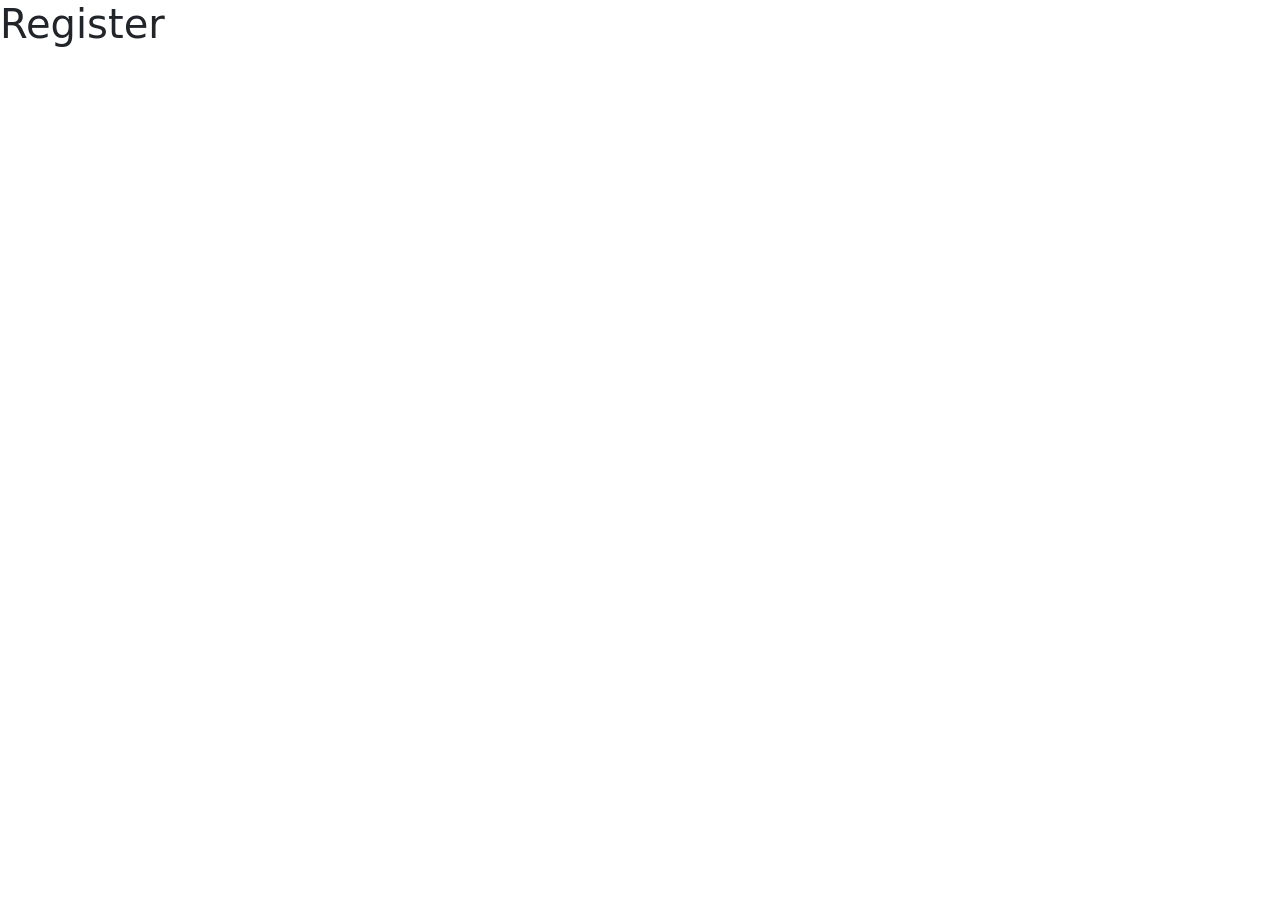
==== register.html @ f2bc00db "Setup inicial do projeto." ====
<!DOCTYPE html>
<html lang="en">
  <head>
    <meta charset="UTF-8" />
    <meta http-equiv="X-UA-Compatible" content="IE=edge" />
    <meta name="viewport" content="width=device-width, initial-scale=1.0" />
    <title>Registro</title>
    <!-- BOOTSTRAP -->
    <link
      href="https://cdn.jsdelivr.net/npm/bootstrap@5.3.0-alpha1/dist/css/bootstrap.min.css"
      rel="stylesheet"
      integrity="sha384-GLhlTQ8iRABdZLl6O3oVMWSktQOp6b7In1Zl3/Jr59b6EGGoI1aFkw7cmDA6j6gD"
      crossorigin="anonymous"
    />
    <!-- CSS DO PROJETO -->
    <link rel="stylesheet" href="css/styles.css" />
    <!-- BOOTSTRAP JS -->
    <script
      src="https://cdn.jsdelivr.net/npm/bootstrap@5.3.0-alpha1/dist/js/bootstrap.bundle.min.js"
      integrity="sha384-w76AqPfDkMBDXo30jS1Sgez6pr3x5MlQ1ZAGC+nuZB+EYdgRZgiwxhTBTkF7CXvN"
      crossorigin="anonymous"
      defer
    ></script>
  </head>
  <body>
    <h1>Register</h1>
  </body>
</html>
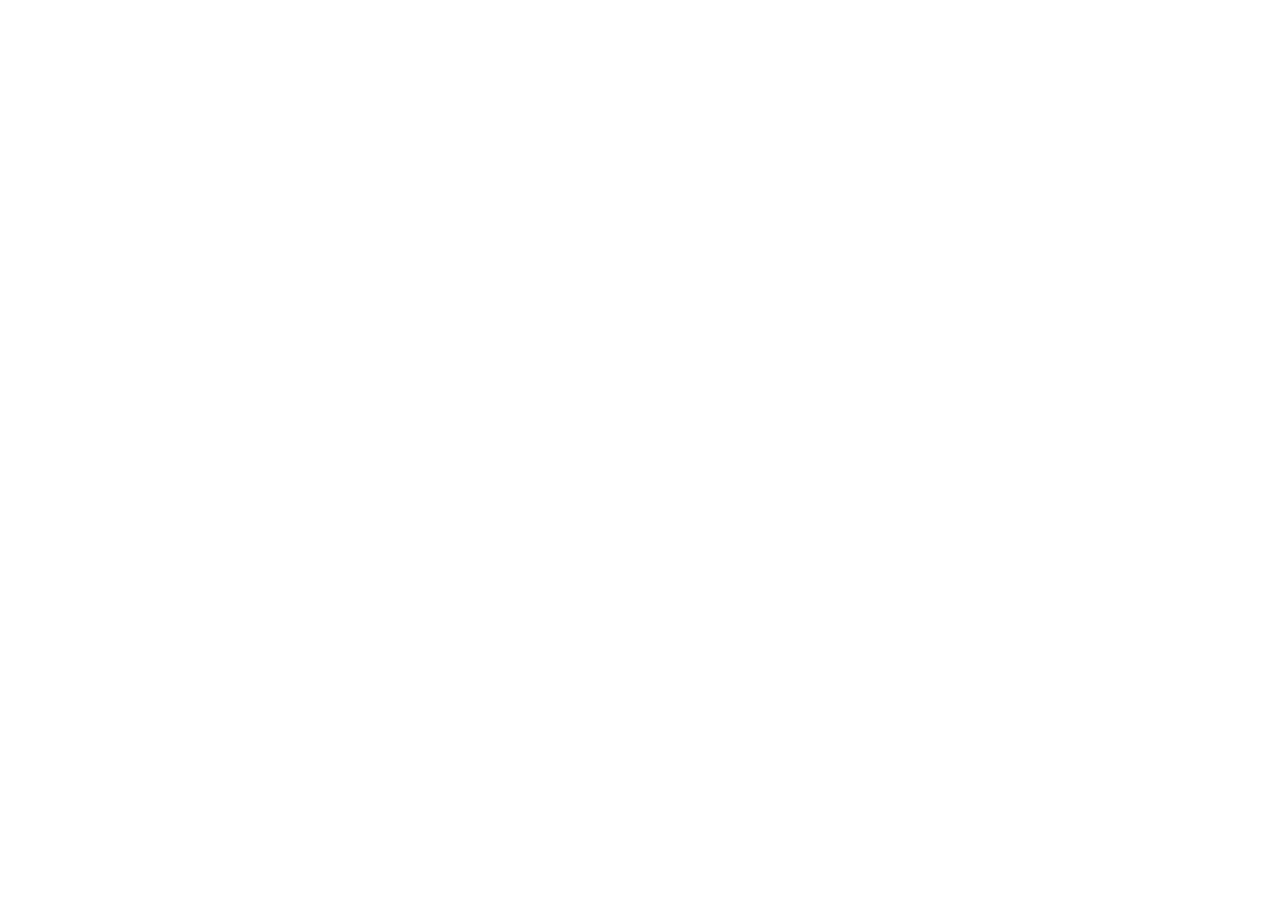
==== commit 59a2029d: "Criação da estrutura da página de login." ====
--- a/register.html
+++ b/register.html
@@ -22,7 +22,5 @@
       defer
     ></script>
   </head>
-  <body>
-    <h1>Register</h1>
-  </body>
+  <body></body>
 </html>
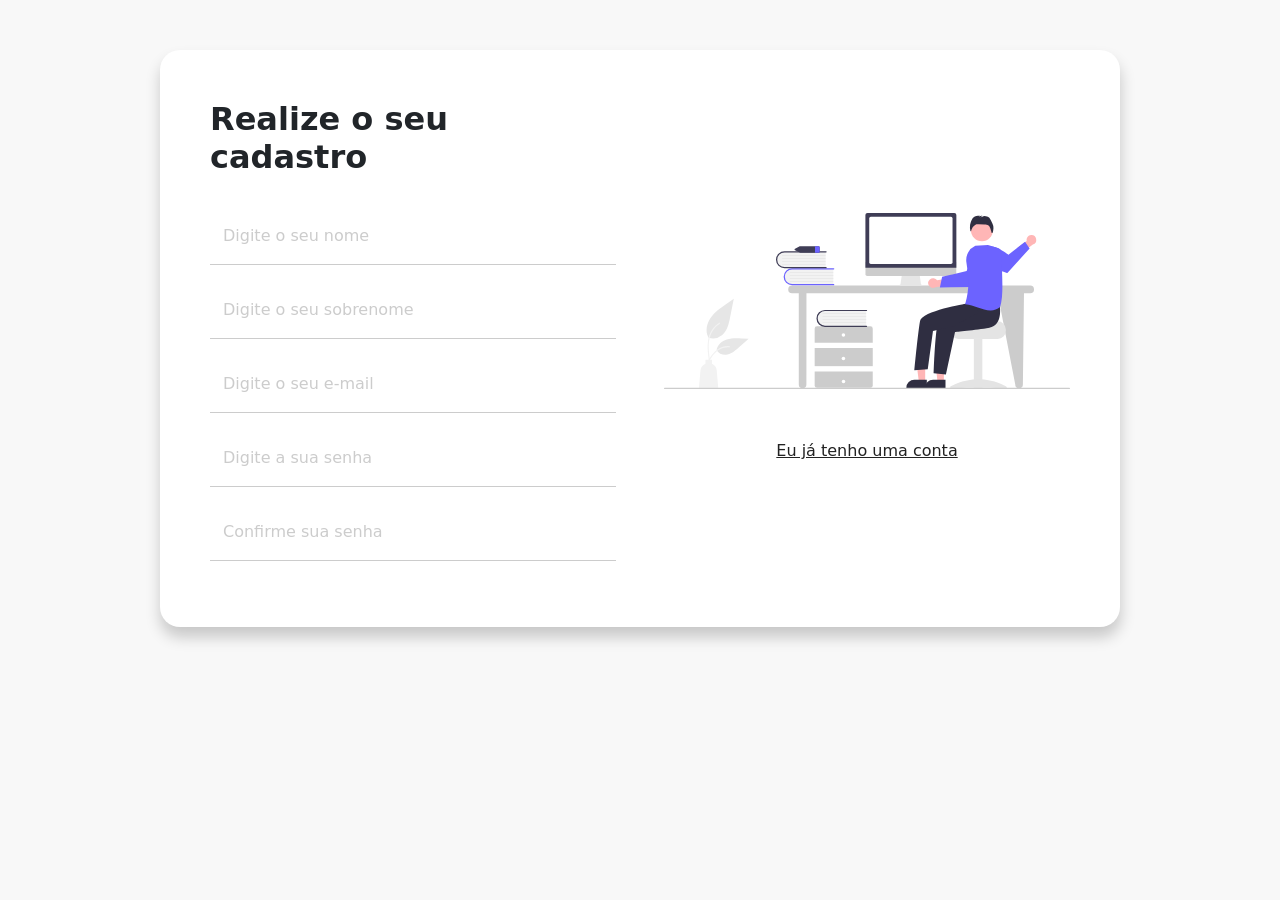
==== commit 49f1b3f8: "Criando a estrutura da página de registro." ====
--- a/register.html
+++ b/register.html
@@ -22,5 +22,81 @@
       defer
     ></script>
   </head>
-  <body></body>
+  <body>
+    <div class="container col-11 col-md-9" id="form-container">
+      <div class="row gx-5">
+        <div class="col-md-6">
+          <h2>Realize o seu cadastro</h2>
+          <form>
+            <div class="form-floating mb-3">
+              <input
+                type="text"
+                class="form-control"
+                id="name"
+                name="name"
+                placeholder="Digite o seu nome"
+              />
+              <label for="name" class="form-label">Digite o seu nome</label>
+            </div>
+            <div class="form-floating mb-3">
+              <input
+                type="text"
+                class="form-control"
+                id="lastname"
+                name="lastname"
+                placeholder="Digite o seu sobrenome"
+              />
+              <label for="name" class="form-label"
+                >Digite o seu sobrenome</label
+              >
+            </div>
+            <div class="form-floating mb-3">
+              <input
+                type="email"
+                class="form-control"
+                id="email"
+                name="email"
+                placeholder="Digite o seu e-mail"
+              />
+              <label for="name" class="form-label">Digite o seu e-mail</label>
+            </div>
+            <div class="form-floating mb-3">
+              <input
+                type="password"
+                class="form-control"
+                id="password"
+                name="password"
+                placeholder="Digite a sua senha"
+              />
+              <label for="name" class="form-label">Digite a sua senha</label>
+            </div>
+            <div class="form-floating mb-3">
+              <input
+                type="password"
+                class="form-control"
+                id="confirmpassword"
+                name="confirmpassword"
+                placeholder="Confirme sua senha"
+              />
+              <label for="name" class="form-label">Confirme sua senha</label>
+            </div>
+          </form>
+        </div>
+        <div class="col-md-6">
+          <div class="row align-items-center">
+            <div class="col-12">
+              <img
+                src="img/hello.svg"
+                alt="Tela de Registro"
+                class="img-fluid"
+              />
+            </div>
+            <div class="col-12" id="link-container">
+              <a href="login.html">Eu já tenho uma conta</a>
+            </div>
+          </div>
+        </div>
+      </div>
+    </div>
+  </body>
 </html>
--- a/css/styles.css
+++ b/css/styles.css
@@ -0,0 +1,89 @@
+body {
+  background-color: #f8f8f8;
+}
+
+/** FORM **/
+#form-container {
+  background-color: #fff;
+  border-radius: 20px;
+  box-shadow: 0.5px 10px 15px rgba(0, 0, 0, 0.2);
+  margin: 25px auto;
+  padding: 25px;
+}
+
+#form-container h2 {
+  font-weight: 900;
+  margin-bottom: 30px;
+}
+
+#form-container a {
+  color: #222;
+  transition: 0.5s;
+}
+
+#form-container a:hover {
+  color: #6c63ff;
+}
+
+#form-container form {
+  padding-bottom: 0px;
+}
+
+#form-container .form-control {
+  border: none;
+  border-bottom: 1px solid #ccc;
+  border-radius: 0;
+}
+
+#form-container .form-control:focus {
+  box-shadow: none;
+}
+
+#form-container .form-floating label {
+  color: #ccc;
+}
+
+#form-container .form-floating > .form-control:focus ~ label {
+  color: #222;
+}
+
+#form-container input[type="submit"] {
+  background-color: #6c63ff;
+  border-color: #6c63ff;
+}
+
+.btn.btn-primary {
+  width: 100%;
+}
+
+/** IMAGE **/
+.row.align-items-center {
+  align-content: center;
+  height: 100%;
+  padding: 75px 0;
+}
+
+.col-md-6.order-md-1 {
+  padding-top: 50px;
+}
+
+#link-container {
+  text-align: center;
+  padding-top: 50px;
+}
+
+/** RESPONSIVIDADE TELAS GRANDES **/
+@media (min-width: 768px) {
+  #form-container {
+    margin: 50px auto;
+    padding: 50px;
+  }
+
+  .btn.btn-primary {
+    width: auto;
+  }
+
+  .col-md-6.order-md-1 {
+    padding-top: 0px;
+  }
+}
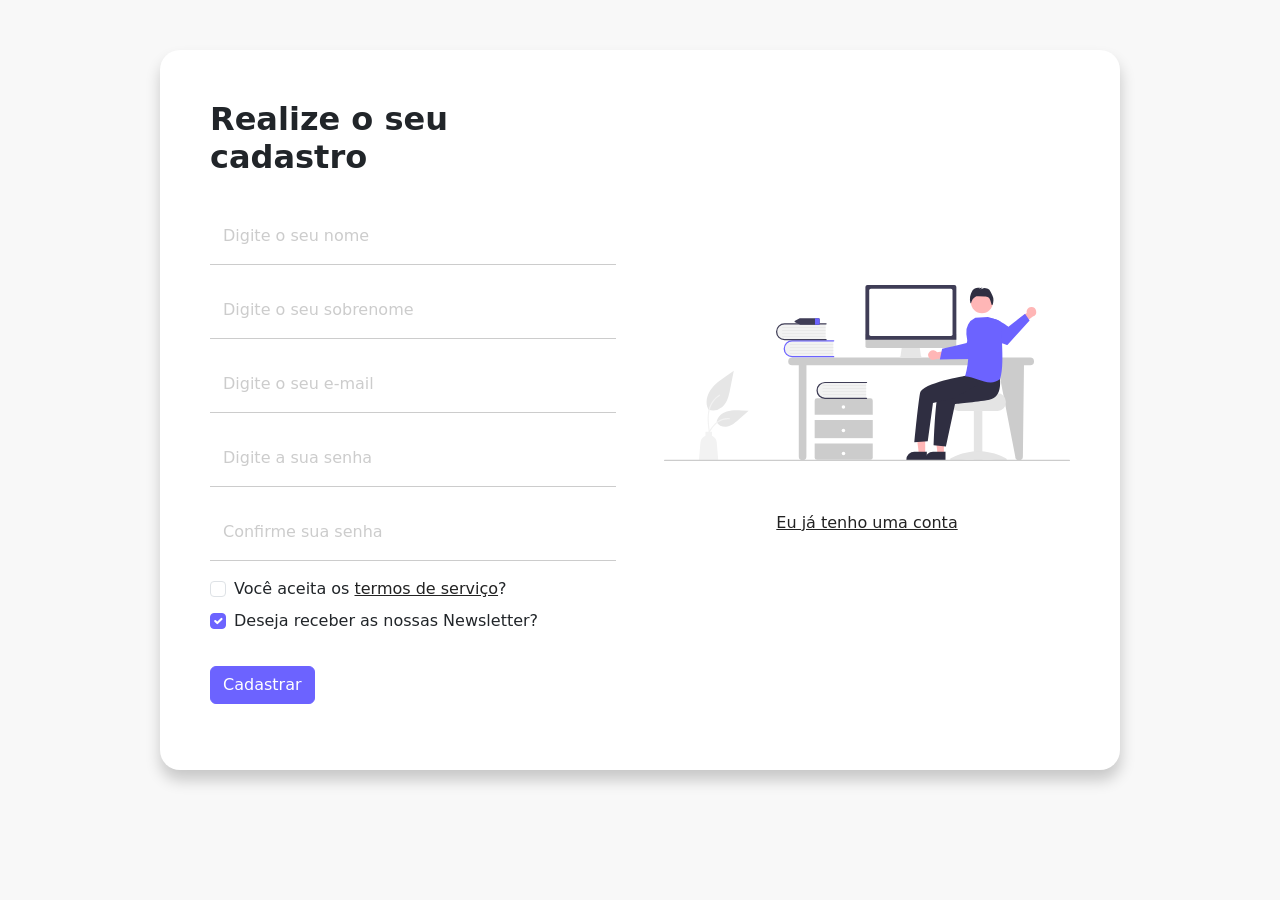
==== commit 4613dc92: "Finalizando a estrutura da página de registro." ====
--- a/register.html
+++ b/register.html
@@ -80,6 +80,33 @@
               />
               <label for="name" class="form-label">Confirme sua senha</label>
             </div>
+            <div class="mb-3">
+              <div class="form-check mb-2">
+                <input
+                  type="checkbox"
+                  class="form-check-input"
+                  value=""
+                  id="agree-form"
+                  name="agree-form"
+                />
+                <label for="agree-form" class="form-check-label"
+                  >Você aceita os <a href="#">termos de serviço</a>?</label
+                >
+              </div>
+              <div class="form-check mb-2">
+                <input
+                  type="checkbox"
+                  class="form-check-input"
+                  checked
+                  id="newsletter"
+                  name="newsletter"
+                />
+                <label for="newsletter" class="form-check-label"
+                  >Deseja receber as nossas Newsletter?</label
+                >
+              </div>
+              <input type="submit" class="btn btn-primary" value="Cadastrar" />
+            </div>
           </form>
         </div>
         <div class="col-md-6">
--- a/css/styles.css
+++ b/css/styles.css
@@ -47,13 +47,15 @@
   color: #222;
 }
 
-#form-container input[type="submit"] {
+#form-container input[type="submit"],
+#form-container input[type="checkbox"]:checked {
   background-color: #6c63ff;
   border-color: #6c63ff;
 }
 
 .btn.btn-primary {
   width: 100%;
+  margin-top: 25px;
 }
 
 /** IMAGE **/
